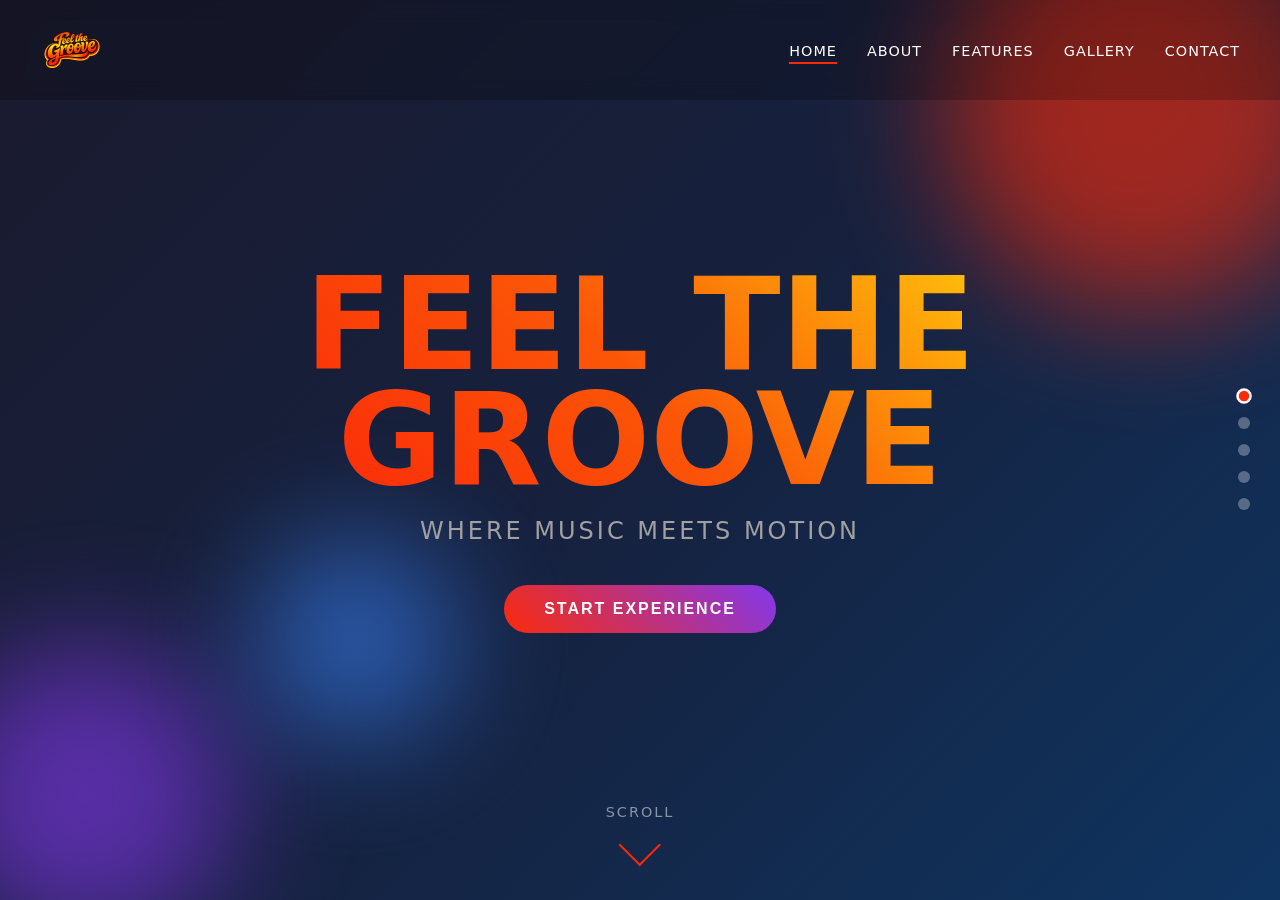
==== index.html @ 0e4e3b5b "website" ====
<!DOCTYPE html>
<html lang="en">

<head>
    <meta charset="UTF-8">
    <meta name="viewport" content="width=device-width, initial-scale=1.0, maximum-scale=1.0, user-scalable=no">
    <title>Feel The Groove</title>
    <link rel="stylesheet" href="style/style.css">
</head>

<body>

    <!-- Navigation -->
    <nav id="navbar">
        <div class="logo">
            <img src="assets/images/feel_the_groove_no_background.png" alt="Feel The Groove" class="logo-image">
        </div>
        <div class="menu-toggle" id="menuToggle">
            <span></span>
            <span></span>
            <span></span>
        </div>
        <ul class="nav-links" id="navLinks">
            <li><a href="#" data-slide="0" class="active">Home</a></li>
            <li><a href="#" data-slide="1">About</a></li>
            <li><a href="#" data-slide="2">Features</a></li>
            <li><a href="#" data-slide="3">Gallery</a></li>
            <li><a href="#" data-slide="4">Contact</a></li>
        </ul>
    </nav>

    <!-- Slide Indicators -->
    <div class="slide-indicators">
        <div class="indicator active" data-slide="0"></div>
        <div class="indicator" data-slide="1"></div>
        <div class="indicator" data-slide="2"></div>
        <div class="indicator" data-slide="3"></div>
        <div class="indicator" data-slide="4"></div>
    </div>

    <!-- Main Slider Container -->
    <div class="slider-container">
        <div class="slides-wrapper" id="slidesWrapper">

            <!-- Slide 1: Hero -->
            <section class="slide slide-hero" id="home">
                <div class="shape shape-1"></div>
                <div class="shape shape-2"></div>
                <div class="shape shape-3"></div>

                <div class="hero-content">
                    <h1 class="hero-title">FEEL THE<br>GROOVE</h1>
                    <p class="hero-subtitle">Where Music Meets Motion</p>
                    <button class="cta-button" onclick="goToSlide(1)">Start Experience</button>
                </div>

                <div class="scroll-hint" onclick="goToSlide(1)">
                    <span>Scroll</span>
                    <div class="scroll-arrow"></div>
                </div>
            </section>

            <!-- Slide 2: About -->
            <section class="slide slide-about" id="about">
                <div class="about-container">
                    <div class="about-text">
                        <h2>The Rhythm of Innovation</h2>
                        <p>Feel The Groove isn't just a platform—it's a movement. We bridge the gap between auditory
                            bliss and visual spectacle, creating immersive experiences that resonate deep within your
                            soul.</p>
                        <p>From underground beats to mainstream anthems, we curate moments that make you move, feel, and
                            connect.</p>
                    </div>
                    <div class="about-visual">
                        <div class="vinyl-record">
                            <div class="vinyl-grooves"></div>
                        </div>
                    </div>
                </div>
            </section>

            <!-- Slide 3: Features -->
            <section class="slide slide-features" id="features">
                <div class="features-container">
                    <h2 class="features-title">Why Choose The Groove?</h2>
                    <div class="features-grid">
                        <div class="feature-card">
                            <span class="feature-icon">🎵</span>
                            <h3>Immersive Sound</h3>
                            <p>High-fidelity audio processing that captures every nuance, from the deepest bass to the
                                crispiest highs.</p>
                        </div>
                        <div class="feature-card">
                            <span class="feature-icon">✨</span>
                            <h3>Visual Sync</h3>
                            <p>Real-time visualizations that dance with your music, creating a synesthetic experience
                                like no other.</p>
                        </div>
                        <div class="feature-card">
                            <span class="feature-icon">🚀</span>
                            <h3>Seamless Flow</h3>
                            <p>Intuitive navigation and smooth transitions that keep you in the zone without
                                interruption.</p>
                        </div>
                    </div>
                </div>
            </section>

            <!-- Slide 4: Gallery with 4 Rectangular Image Buttons -->
            <section class="slide slide-gallery" id="gallery">
                <div class="gallery-container">
                    <div class="gallery-header">
                        <h2>Visual Frequency</h2>
                    </div>
                    <div class="gallery-buttons">
                        <button class="gallery-button" onclick="location.href='pages/708090_page.html'">
                            <img src="assets/images/708090.png" alt="Live Sessions">
                            <div class="gallery-button-overlay">
                                <div class="gallery-button-title"></div>
                                <div class="gallery-button-subtitle"></div>
                            </div>
                        </button>
                        <button class="gallery-button" onclick="location.href='pages/edm_page.html'">
                            <img src="assets/images/EDM.png" alt="Studio Work">
                            <div class="gallery-button-overlay">
                                <div class="gallery-button-title"></div>
                                <div class="gallery-button-subtitle"></div>
                            </div>
                        </button>
                        <button class="gallery-button" onclick="location.href='pages/house_feeling_page.html'">
                            <img src="assets/images/house_feeling.png" alt="Festival Vibes">
                            <div class="gallery-button-overlay">
                                <div class="gallery-button-title"></div>
                                <div class="gallery-button-subtitle"></div>
                            </div>
                        </button>
                        <button class="gallery-button" onclick="location.href='pages/pop_dance_page.html'">
                            <img src="assets/images/pop_dance.png" alt="Artist Portraits">
                            <div class="gallery-button-overlay">
                                <div class="gallery-button-title"></div>
                                <div class="gallery-button-subtitle"></div>
                            </div>
                        </button>
                    </div>
                </div>
            </section>

            <!-- Slide 5: Contacts -->
            <section class="slide slide-contacts" id="contact">
                <div class="contacts-container">
                    <div class="contacts-header">
                        <h2>Let’s Connect</h2>
                        <p>Bookings, collaborations, and press</p>
                    </div>
                    <div class="contacts-grid">
                        <div class="contact-card">
                            <h3>Email</h3>
                            <p>hello@feelthegroove.com</p>
                        </div>
                        <div class="contact-card">
                            <h3>Phone</h3>
                            <p>+39 000 000 0000</p>
                        </div>
                        <div class="contact-card">
                            <h3>Studio</h3>
                            <p>Rome, Italy</p>
                        </div>
                    </div>
                </div>
            </section>

        </div>
    </div>

    <script src="script/main.js"></script>
</body>

</html>
---- style/style.css ----
* {
    margin: 0;
    padding: 0;
    box-sizing: border-box;
}

html,
body {
    height: 100%;
    overflow: hidden;
    font-family: 'Segoe UI', system-ui, -apple-system, sans-serif;
    background: #431F04;
    color: #fff;
}

/* Container that holds all slides */
.slider-container {
    height: 100vh;
    width: 100vw;
    overflow: hidden;
    position: relative;
}

/* Slides wrapper for vertical sliding */
.slides-wrapper {
    height: 100%;
    width: 100%;
    transition: transform 0.8s cubic-bezier(0.645, 0.045, 0.355, 1.000);
    will-change: transform;
}

.slide {
    height: 100vh;
    width: 100vw;
    display: flex;
    align-items: center;
    justify-content: center;
    position: relative;
    overflow: hidden;
    flex-shrink: 0;
}

/* Navigation */
nav {
    position: fixed;
    top: 0;
    left: 0;
    width: 100%;
    padding: clamp(10px, 2vh, 20px) clamp(18px, 4vw, 40px);
    display: flex;
    justify-content: space-between;
    align-items: center;
    z-index: 1000;
    background: rgba(0, 0, 0, 0.2);
    backdrop-filter: blur(10px);
    transition: all 0.3s ease;
}

.logo {
    display: flex;
    align-items: center;
    white-space: nowrap;
}

.logo-image {
    height: clamp(50px, 5vw, 100px);
    width: auto;
    display: block;
}

.nav-links {
    display: flex;
    gap: clamp(15px, 3vw, 30px);
    list-style: none;
}

.nav-links a {
    color: #fff;
    text-decoration: none;
    font-weight: 500;
    font-size: clamp(0.75rem, 1.2vw, 0.9rem);
    text-transform: uppercase;
    letter-spacing: 1px;
    transition: color 0.3s ease;
    position: relative;
    white-space: nowrap;
}

.nav-links a::after {
    content: '';
    position: absolute;
    bottom: -5px;
    left: 0;
    width: 0;
    height: 2px;
    background: #FB2A09;
    transition: width 0.3s ease;
}

.nav-links a:hover::after,
.nav-links a.active::after {
    width: 100%;
}

/* Slide Indicators */
.slide-indicators {
    position: fixed;
    right: clamp(15px, 3vw, 30px);
    top: 50%;
    transform: translateY(-50%);
    display: flex;
    flex-direction: column;
    gap: clamp(10px, 2vh, 15px);
    z-index: 1000;
}

.indicator {
    width: clamp(8px, 1.2vw, 12px);
    height: clamp(8px, 1.2vw, 12px);
    border-radius: 50%;
    background: rgba(255, 255, 255, 0.3);
    cursor: pointer;
    transition: all 0.3s ease;
    border: 2px solid transparent;
}

.indicator.active {
    background: #FB2A09;
    transform: scale(1.3);
    border-color: #fff;
}

.indicator:hover {
    background: #FB2A09;
    transform: scale(1.2);
}

/* Slide 1 - Hero */
.slide-hero {
    background: linear-gradient(135deg, #1a1a2e 0%, #16213e 50%, #0f3460 100%);
}

.hero-content {
    text-align: center;
    z-index: 2;
    padding: 0 5vw;
    max-width: 90vw;
}

.hero-title {
    font-size: clamp(2.5rem, 12vw, 8rem);
    font-weight: 900;
    line-height: 0.9;
    margin-bottom: clamp(10px, 3vh, 20px);
    background: linear-gradient(45deg, #FB2A09, #fb5607, #ffbe0b);
    -webkit-background-clip: text;
    -webkit-text-fill-color: transparent;
    background-clip: text;
    animation: pulse 3s ease-in-out infinite;
}

@keyframes pulse {

    0%,
    100% {
        transform: scale(1);
    }

    50% {
        transform: scale(1.02);
    }
}

.hero-subtitle {
    font-size: clamp(1rem, 3vw, 1.5rem);
    color: #a0a0a0;
    margin-bottom: clamp(30px, 5vh, 40px);
    letter-spacing: clamp(2px, 0.5vw, 3px);
    text-transform: uppercase;
}

.cta-button {
    display: inline-block;
    padding: clamp(12px, 2vh, 15px) clamp(25px, 5vw, 40px);
    background: linear-gradient(45deg, #FB2A09, #8338ec);
    color: white;
    text-decoration: none;
    border-radius: 50px;
    font-weight: 700;
    text-transform: uppercase;
    letter-spacing: 2px;
    transition: transform 0.3s ease, box-shadow 0.3s ease;
    border: none;
    cursor: pointer;
    font-size: clamp(0.9rem, 1.5vw, 1rem);
}

.cta-button:hover {
    transform: translateY(-3px);
    box-shadow: 0 10px 30px rgba(251, 42, 9, 0.4);
}

/* Floating shapes */
.shape {
    position: absolute;
    border-radius: 50%;
    filter: blur(60px);
    opacity: 0.6;
    animation: float 20s infinite ease-in-out;
}

.shape-1 {
    width: min(400px, 40vw);
    height: min(400px, 40vw);
    background: #FB2A09;
    top: -10%;
    right: -5%;
    animation-delay: 0s;
}

.shape-2 {
    width: min(300px, 30vw);
    height: min(300px, 30vw);
    background: #8338ec;
    bottom: -5%;
    left: -5%;
    animation-delay: 5s;
}

.shape-3 {
    width: min(200px, 20vw);
    height: min(200px, 20vw);
    background: #3a86ff;
    top: 60%;
    left: 20%;
    animation-delay: 10s;
}

@keyframes float {

    0%,
    100% {
        transform: translate(0, 0) scale(1);
    }

    33% {
        transform: translate(30px, -30px) scale(1.1);
    }

    66% {
        transform: translate(-20px, 20px) scale(0.9);
    }
}

/* Scroll hint */
.scroll-hint {
    position: absolute;
    bottom: clamp(20px, 5vh, 40px);
    left: 50%;
    transform: translateX(-50%);
    display: flex;
    flex-direction: column;
    align-items: center;
    gap: 10px;
    animation: bounce 2s infinite;
    color: rgba(255, 255, 255, 0.5);
    font-size: clamp(0.75rem, 1.2vw, 0.9rem);
    letter-spacing: 2px;
    text-transform: uppercase;
    cursor: pointer;
}

@keyframes bounce {

    0%,
    20%,
    50%,
    80%,
    100% {
        transform: translateX(-50%) translateY(0);
    }

    40% {
        transform: translateX(-50%) translateY(-10px);
    }

    60% {
        transform: translateX(-50%) translateY(-5px);
    }
}

.scroll-arrow {
    width: clamp(20px, 3vw, 30px);
    height: clamp(20px, 3vw, 30px);
    border-right: 2px solid #FB2A09;
    border-bottom: 2px solid #FB2A09;
    transform: rotate(45deg);
}

/* Slide 2 - About */
.slide-about {
    background: #0f0f0f;
}

.about-container {
    display: grid;
    grid-template-columns: 1fr 1fr;
    gap: clamp(30px, 5vw, 80px);
    max-width: min(1200px, 90vw);
    padding: 0 clamp(20px, 5vw, 50px);
    align-items: center;
    width: 100%;
}

.about-text h2 {
    font-size: clamp(2rem, 5vw, 3rem);
    margin-bottom: clamp(20px, 3vh, 30px);
    background: linear-gradient(45deg, #8338ec, #3a86ff);
    -webkit-background-clip: text;
    -webkit-text-fill-color: transparent;
    background-clip: text;
    line-height: 1.2;
}

.about-text p {
    font-size: clamp(1rem, 1.5vw, 1.2rem);
    line-height: 1.8;
    color: #b0b0b0;
    margin-bottom: clamp(15px, 2vh, 20px);
}

.about-visual {
    position: relative;
    height: clamp(300px, 50vh, 500px);
    aspect-ratio: 1;
    max-width: 100%;
    background: linear-gradient(45deg, #1a1a2e, #16213e);
    border-radius: 20px;
    overflow: hidden;
    display: flex;
    align-items: center;
    justify-content: center;
    margin: 0 auto;
}

.vinyl-record {
    width: min(250px, 60%);
    height: min(250px, 60%);
    background: radial-gradient(circle at 30% 30%, #333 0%, #000 100%);
    border-radius: 50%;
    position: relative;
    animation: spin 4s linear infinite;
    box-shadow: 0 20px 60px rgba(0, 0, 0, 0.5);
}

.vinyl-record::before {
    content: '';
    position: absolute;
    top: 50%;
    left: 50%;
    transform: translate(-50%, -50%);
    width: 30%;
    height: 30%;
    background: #FB2A09;
    border-radius: 50%;
    border: clamp(5px, 1vw, 10px) solid #1a1a2e;
}

.vinyl-grooves {
    position: absolute;
    top: 50%;
    left: 50%;
    transform: translate(-50%, -50%);
    width: 90%;
    height: 90%;
    border-radius: 50%;
    background: repeating-radial-gradient(circle at center,
            transparent 0px,
            transparent 2px,
            rgba(255, 255, 255, 0.03) 2px,
            rgba(255, 255, 255, 0.03) 4px);
}

@keyframes spin {
    from {
        transform: rotate(0deg);
    }

    to {
        transform: rotate(360deg);
    }
}

/* Slide 3 - Features */
.slide-features {
    background: linear-gradient(135deg, #1a1a2e 0%, #0f0f0f 100%);
}

.features-container {
    max-width: min(1200px, 90vw);
    padding: 0 clamp(20px, 5vw, 50px);
    text-align: center;
    width: 100%;
}

.features-title {
    font-size: clamp(2rem, 5vw, 3rem);
    margin-bottom: clamp(30px, 5vh, 60px);
    background: linear-gradient(45deg, #ffbe0b, #fb5607);
    -webkit-background-clip: text;
    -webkit-text-fill-color: transparent;
    background-clip: text;
}

.features-grid {
    display: grid;
    grid-template-columns: repeat(auto-fit, minmax(280px, 1fr));
    gap: clamp(20px, 3vw, 40px);
    width: 100%;
}

.feature-card {
    background: rgba(255, 255, 255, 0.03);
    border: 1px solid rgba(255, 255, 255, 0.1);
    border-radius: 20px;
    padding: clamp(30px, 4vh, 40px) clamp(20px, 3vw, 30px);
    transition: transform 0.3s ease, background 0.3s ease;
    backdrop-filter: blur(10px);
}

.feature-card:hover {
    transform: translateY(-10px);
    background: rgba(255, 255, 255, 0.05);
    border-color: rgba(251, 42, 9, 0.3);
}

.feature-icon {
    font-size: clamp(2.5rem, 5vw, 3rem);
    margin-bottom: clamp(15px, 2vh, 20px);
    display: block;
}

.feature-card h3 {
    font-size: clamp(1.2rem, 2.5vw, 1.5rem);
    margin-bottom: clamp(10px, 1.5vh, 15px);
    color: #fff;
}

.feature-card p {
    color: #888;
    line-height: 1.6;
    font-size: clamp(0.9rem, 1.2vw, 1rem);
}

/* Slide 4 - Gallery with 4 Rectangular Image Buttons */
.slide-gallery {
    background: linear-gradient(135deg, #1a1a2e 0%, #0f0f0f 100%);
}

.gallery-container {
    max-width: min(1400px, 95vw);
    padding: 0 clamp(15px, 3vw, 50px);
    width: 100%;
    display: flex;
    flex-direction: column;
    align-items: center;
    justify-content: center;
}

.gallery-header {
    text-align: center;
    margin-bottom: clamp(30px, 5vh, 50px);
}

.gallery-header h2 {
    font-size: clamp(2rem, 5vw, 3rem);
    background: linear-gradient(45deg, #3a86ff, #8338ec);
    -webkit-background-clip: text;
    -webkit-text-fill-color: transparent;
    background-clip: text;
}

.gallery-buttons {
    display: flex;
    flex-direction: row;
    gap: clamp(15px, 3vw, 30px);
    width: 100%;
    justify-content: center;
    align-items: stretch;
}

.gallery-button {
    position: relative;
    flex: 1;
    max-width: 300px;
    min-width: 200px;
    aspect-ratio: 3/4;
    border-radius: 16px;
    overflow: hidden;
    cursor: pointer;
    transition: transform 0.3s ease, box-shadow 0.3s ease;
    border: 1px solid rgba(255, 255, 255, 0.12);
    background: linear-gradient(160deg, rgba(58, 134, 255, 0.18) 0%, rgba(131, 56, 236, 0.12) 100%);
    padding: 0;
}

.gallery-button:hover {
    transform: translateY(-10px) scale(1.02);
    box-shadow: 0 20px 40px rgba(0, 0, 0, 0.4);
}

.gallery-button img {
    width: 100%;
    height: 100%;
    object-fit: cover;
    transition: transform 0.3s ease;
}

.gallery-button:hover img {
    transform: scale(1.1);
}

.gallery-button-overlay {
    position: absolute;
    bottom: 0;
    left: 0;
    right: 0;
    padding: clamp(15px, 3vh, 25px);
    background: linear-gradient(to top, rgba(0, 0, 0, 0.9) 0%, rgba(0, 0, 0, 0.4) 50%, transparent 100%);
    transition: background 0.3s ease;
}

.gallery-button:hover .gallery-button-overlay {
    background: linear-gradient(to top, rgba(251, 42, 9, 0.9) 0%, rgba(131, 56, 236, 0.4) 50%, transparent 100%);
}

/* Slide 5 - Contacts */
.slide-contacts {
    background: linear-gradient(135deg, #1a1a2e 0%, #0f0f0f 100%);
}

.contacts-container {
    max-width: min(1200px, 90vw);
    padding: 0 clamp(20px, 5vw, 50px);
    width: 100%;
    text-align: center;
}

.contacts-header {
    margin-bottom: clamp(30px, 5vh, 60px);
}

.contacts-header h2 {
    font-size: clamp(2rem, 5vw, 3rem);
    background: linear-gradient(45deg, #ffbe0b, #fb5607);
    -webkit-background-clip: text;
    -webkit-text-fill-color: transparent;
    background-clip: text;
}

.contacts-header p {
    color: #888;
    margin-top: 10px;
    font-size: clamp(0.95rem, 1.6vw, 1.2rem);
    letter-spacing: 1px;
}

.contacts-grid {
    display: grid;
    grid-template-columns: repeat(auto-fit, minmax(220px, 1fr));
    gap: clamp(20px, 3vw, 35px);
}

.contact-card {
    background: rgba(255, 255, 255, 0.03);
    border: 1px solid rgba(255, 255, 255, 0.1);
    border-radius: 20px;
    padding: clamp(25px, 3.5vh, 35px);
    backdrop-filter: blur(10px);
    transition: transform 0.3s ease, border-color 0.3s ease, background 0.3s ease;
}

.contact-card:hover {
    transform: translateY(-8px);
    border-color: rgba(251, 42, 9, 0.35);
    background: rgba(255, 255, 255, 0.05);
}

.contact-card h3 {
    color: #fff;
    font-size: clamp(1.1rem, 2vw, 1.4rem);
    margin-bottom: 10px;
}

.contact-card p {
    color: #aaa;
    font-size: clamp(0.9rem, 1.4vw, 1rem);
}

/* Mobile Menu Toggle */
.menu-toggle {
    display: none;
    flex-direction: column;
    gap: 5px;
    cursor: pointer;
    z-index: 1001;
}

.menu-toggle span {
    width: 25px;
    height: 2px;
    background: #fff;
    transition: all 0.3s ease;
}

/* Responsive */
@media (max-width: 968px) {
    nav {
        background: transparent;
        backdrop-filter: none;
        padding: 12px 16px;
    }



    .about-container {
        grid-template-columns: 1fr;
        gap: clamp(20px, 3vh, 40px);
        text-align: center;
    }

    .about-visual {
        height: clamp(250px, 40vh, 350px);
        order: -1;
    }

    .features-grid {
        grid-template-columns: 1fr;
        max-width: 500px;
        margin: 0 auto;
    }

    .gallery-buttons {
        flex-wrap: wrap;
        justify-content: center;
    }

    .gallery-button {
        flex: 0 0 calc(50% - 15px);
        min-width: 150px;
        max-width: 250px;
    }

    .nav-links {
        position: fixed;
        top: 0;
        right: -100%;
        width: 70%;
        height: 100vh;
        background: rgba(0, 0, 0, 0.95);
        flex-direction: column;
        justify-content: center;
        align-items: center;
        gap: 30px;
        transition: right 0.3s ease;
    }

    .nav-links.active {
        right: 0;
    }

    .nav-links a {
        font-size: 1.2rem;
    }

    .menu-toggle {
        display: flex;
    }
}

@media (max-width: 480px) {
    .gallery-buttons {
        flex-direction: column;
        align-items: center;
    }

    .gallery-button {
        flex: 0 0 auto;
        width: 100%;
        max-width: 300px;
        aspect-ratio: 16/9;
    }
}

/* Touch device optimizations */
@media (hover: none) {
    .shape {
        animation: none;
        opacity: 0.4;
    }

    .feature-card:hover {
        transform: none;
    }

    .gallery-button:hover {
        transform: none;
        box-shadow: none;
    }

    .gallery-button:hover img {
        transform: none;
    }
}

/* Reduced motion */
@media (prefers-reduced-motion: reduce) {
    * {
        animation-duration: 0.01ms !important;
        animation-iteration-count: 1 !important;
        transition-duration: 0.01ms !important;
    }

    .slides-wrapper {
        transition: none;
    }
}

/* Slide 4 - Gallery with 4 Rectangular Image Buttons */
.slide-gallery {
    background: linear-gradient(135deg, #1a1a2e 0%, #0f0f0f 100%);
}

.gallery-container {
    max-width: min(1400px, 95vw);
    padding: 0 clamp(15px, 3vw, 50px);
    width: 100%;
    display: flex;
    flex-direction: column;
    align-items: center;
    justify-content: center;
}

.gallery-header {
    text-align: center;
    margin-bottom: clamp(30px, 5vh, 50px);
}

.gallery-header h2 {
    font-size: clamp(2rem, 5vw, 3rem);
    background: linear-gradient(45deg, #3a86ff, #8338ec);
    -webkit-background-clip: text;
    -webkit-text-fill-color: transparent;
    background-clip: text;
}

.gallery-buttons {
    display: flex;
    flex-direction: row;
    gap: clamp(15px, 3vw, 30px);
    width: 100%;
    justify-content: center;
    align-items: stretch;
}

.gallery-button {
    position: relative;
    flex: 1;
    max-width: 300px;
    min-width: 200px;
    aspect-ratio: 3/4;
    border-radius: 16px;
    overflow: hidden;
    cursor: pointer;
    transition: transform 0.3s ease, box-shadow 0.3s ease;
    border: 1px solid rgba(255, 255, 255, 0.12);
    background: linear-gradient(160deg, rgba(58, 134, 255, 0.18) 0%, rgba(131, 56, 236, 0.12) 100%);
    padding: 0;
}

.gallery-button:hover {
    transform: translateY(-10px) scale(1.02);
    box-shadow: 0 20px 40px rgba(0, 0, 0, 0.4);
}

.gallery-button img {
    width: 100%;
    height: 100%;
    object-fit: contain;
    object-position: center;
    display: block;
    transition: transform 0.3s ease;
}

.gallery-button:hover img {
    transform: scale(1.1);
}

.gallery-button-overlay {
    position: absolute;
    bottom: 0;
    left: 0;
    right: 0;
    padding: clamp(15px, 3vh, 25px);
    background: linear-gradient(to top, rgba(0, 0, 0, 0.9) 0%, rgba(0, 0, 0, 0.4) 50%, transparent 100%);
    transition: background 0.3s ease;
}

.gallery-button:hover .gallery-button-overlay {
    background: linear-gradient(to top, rgba(251, 42, 9, 0.9) 0%, rgba(131, 56, 236, 0.4) 50%, transparent 100%);
}

.gallery-button-title {
    color: #fff;
    font-size: clamp(1.1rem, 2.5vw, 1.4rem);
    font-weight: 700;
    margin-bottom: 5px;
    text-align: left;
}

.gallery-button-subtitle {
    color: rgba(255, 255, 255, 0.7);
    font-size: clamp(0.8rem, 1.5vw, 0.95rem);
    text-align: left;
}

/* Responsive */
@media (max-width: 968px) {
    .gallery-buttons {
        flex-wrap: wrap;
        justify-content: center;
    }

    .gallery-button {
        flex: 0 0 calc(50% - 15px);
        min-width: 150px;
        max-width: 250px;
    }
}

@media (max-width: 480px) {
    .gallery-buttons {
        flex-direction: column;
        align-items: center;
    }

    .gallery-button {
        flex: 0 0 auto;
        width: 100%;
        max-width: 300px;
        aspect-ratio: 16/9;
    }
}
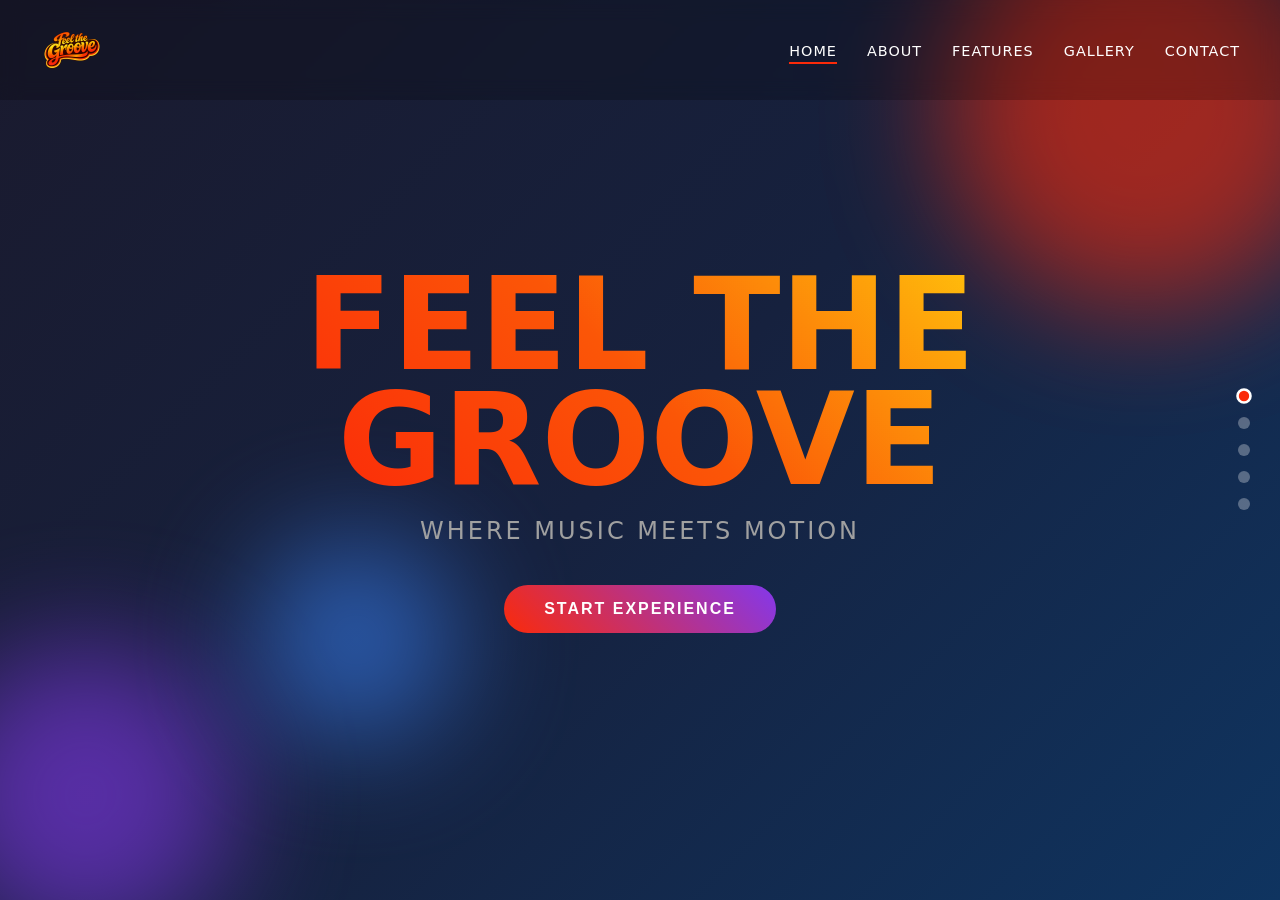
==== commit b39638d9: "fixing mobile device visual" ====
--- a/index.html
+++ b/index.html
@@ -54,10 +54,6 @@
                     <button class="cta-button" onclick="goToSlide(1)">Start Experience</button>
                 </div>
 
-                <div class="scroll-hint" onclick="goToSlide(1)">
-                    <span>Scroll</span>
-                    <div class="scroll-arrow"></div>
-                </div>
             </section>
 
             <!-- Slide 2: About -->
--- a/style/style.css
+++ b/style/style.css
@@ -344,8 +344,9 @@
 }
 
 .vinyl-record {
-    width: min(250px, 60%);
-    height: min(250px, 60%);
+    width: clamp(180px, 50vw, 260px);
+    aspect-ratio: 1;
+    height: auto;
     background: radial-gradient(circle at 30% 30%, #333 0%, #000 100%);
     border-radius: 50%;
     position: relative;
@@ -635,9 +636,13 @@
     }
 
     .features-grid {
-        grid-template-columns: 1fr;
+        grid-template-columns: repeat(2, minmax(140px, 1fr));
         max-width: 500px;
         margin: 0 auto;
+    }
+
+    .features-grid .feature-card:nth-child(3) {
+        grid-column: 1 / -1;
     }
 
     .gallery-buttons {
@@ -679,6 +684,57 @@
 }
 
 @media (max-width: 480px) {
+    .hero-title {
+        font-size: clamp(2rem, 10vw, 3rem);
+        line-height: 1;
+    }
+
+    .hero-subtitle {
+        font-size: clamp(0.85rem, 3.5vw, 1rem);
+        letter-spacing: 1px;
+    }
+
+    .cta-button {
+        font-size: clamp(0.8rem, 3vw, 0.9rem);
+        padding: 10px 22px;
+        letter-spacing: 1px;
+    }
+
+    .about-text h2,
+    .features-title,
+    .gallery-header h2,
+    .contacts-header h2 {
+        font-size: clamp(1.4rem, 5.5vw, 2rem);
+    }
+
+    .about-text p,
+    .contacts-header p {
+        font-size: clamp(0.8rem, 3.2vw, 0.95rem);
+    }
+
+    .feature-card,
+    .contact-card {
+        padding: 16px;
+    }
+
+    .feature-card h3,
+    .contact-card h3 {
+        font-size: 1rem;
+    }
+
+    .feature-card p,
+    .contact-card p {
+        font-size: 0.85rem;
+    }
+
+    .gallery-button-title {
+        font-size: 1rem;
+    }
+
+    .gallery-button-subtitle {
+        font-size: 0.8rem;
+    }
+
     .gallery-buttons {
         flex-direction: column;
         align-items: center;
@@ -689,6 +745,33 @@
         width: 100%;
         max-width: 300px;
         aspect-ratio: 16/9;
+    }
+}
+
+@media (max-width: 360px) {
+    .hero-title {
+        font-size: 2rem;
+    }
+
+    .hero-subtitle {
+        font-size: 0.8rem;
+    }
+
+    .cta-button {
+        font-size: 0.8rem;
+        padding: 9px 18px;
+    }
+
+    .about-text h2,
+    .features-title,
+    .gallery-header h2,
+    .contacts-header h2 {
+        font-size: 1.3rem;
+    }
+
+    .about-text p,
+    .contacts-header p {
+        font-size: 0.78rem;
     }
 }
 
@@ -827,27 +910,30 @@
 /* Responsive */
 @media (max-width: 968px) {
     .gallery-buttons {
-        flex-wrap: wrap;
-        justify-content: center;
+        display: grid;
+        grid-template-columns: repeat(2, minmax(140px, 1fr));
+        gap: 20px;
+        justify-items: stretch;
     }
 
     .gallery-button {
-        flex: 0 0 calc(50% - 15px);
-        min-width: 150px;
-        max-width: 250px;
+        flex: initial;
+        min-width: 0;
+        max-width: none;
+        width: 100%;
     }
 }
 
 @media (max-width: 480px) {
     .gallery-buttons {
-        flex-direction: column;
-        align-items: center;
+        display: grid;
+        grid-template-columns: repeat(2, minmax(120px, 1fr));
+        gap: 16px;
     }
 
     .gallery-button {
-        flex: 0 0 auto;
         width: 100%;
-        max-width: 300px;
-        aspect-ratio: 16/9;
-    }
-}+        max-width: none;
+        aspect-ratio: 3/4;
+    }
+}
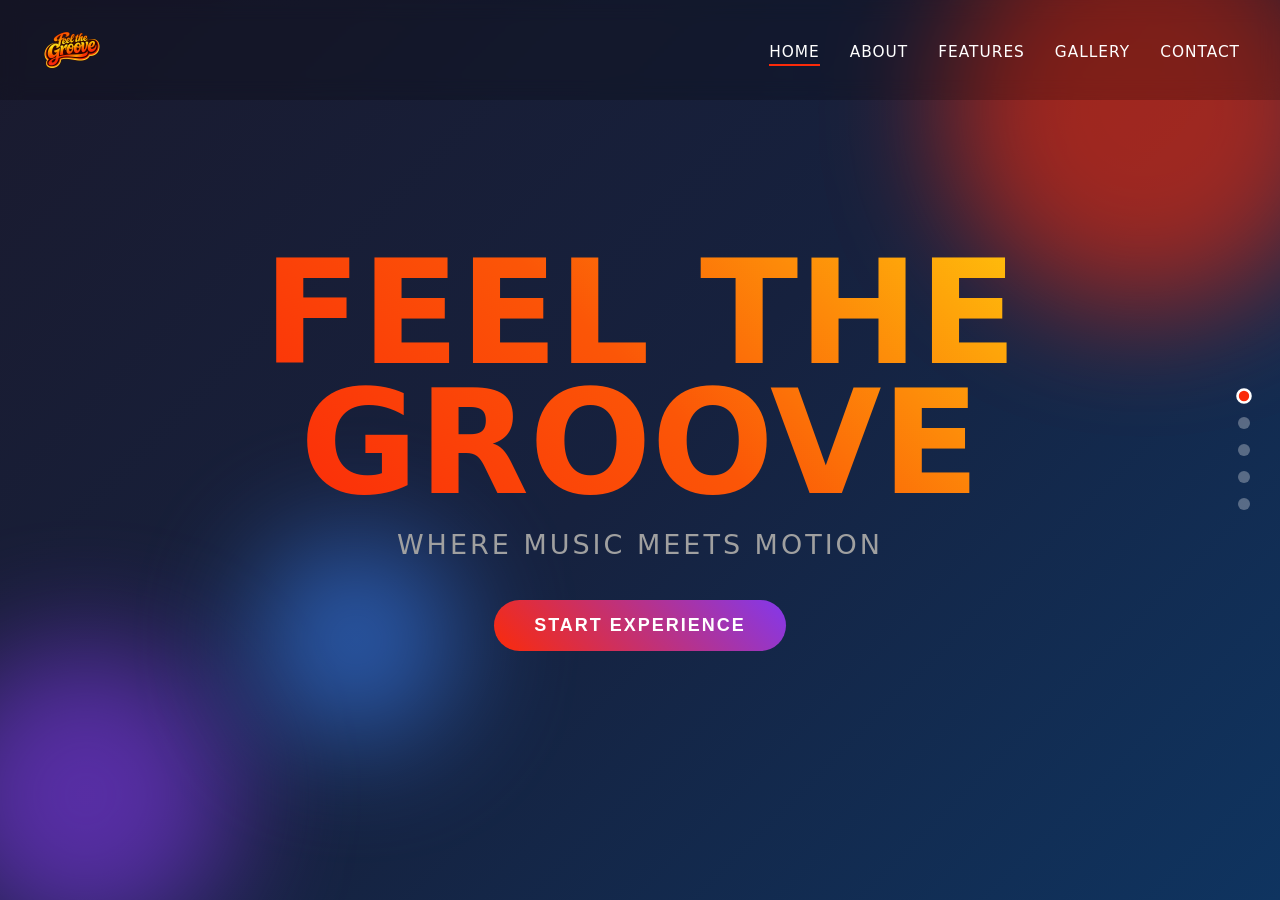
==== commit c5bfb857: "fixing rendering on different devices" ====
--- a/index.html
+++ b/index.html
@@ -13,7 +13,9 @@
     <!-- Navigation -->
     <nav id="navbar">
         <div class="logo">
-            <img src="assets/images/feel_the_groove_no_background.png" alt="Feel The Groove" class="logo-image">
+            <a href="index.html" aria-label="Go to home page">
+                <img src="assets/images/feel_the_groove_no_background.png" alt="Feel The Groove" class="logo-image">
+            </a>
         </div>
         <div class="menu-toggle" id="menuToggle">
             <span></span>
--- a/style/style.css
+++ b/style/style.css
@@ -11,12 +11,29 @@
     font-family: 'Segoe UI', system-ui, -apple-system, sans-serif;
     background: #431F04;
     color: #fff;
+    -webkit-text-size-adjust: 100%;
+    text-size-adjust: 100%;
+}
+
+html {
+    font-size: clamp(14px, 0.9vw + 0.7rem, 18px);
+}
+
+img,
+video,
+canvas,
+svg {
+    max-width: 100%;
+    height: auto;
+    display: block;
 }
 
 /* Container that holds all slides */
 .slider-container {
     height: 100vh;
-    width: 100vw;
+    min-height: 100svh;
+    height: 100dvh;
+    width: 100%;
     overflow: hidden;
     position: relative;
 }
@@ -31,7 +48,9 @@
 
 .slide {
     height: 100vh;
-    width: 100vw;
+    min-height: 100svh;
+    height: 100dvh;
+    width: 100%;
     display: flex;
     align-items: center;
     justify-content: center;
